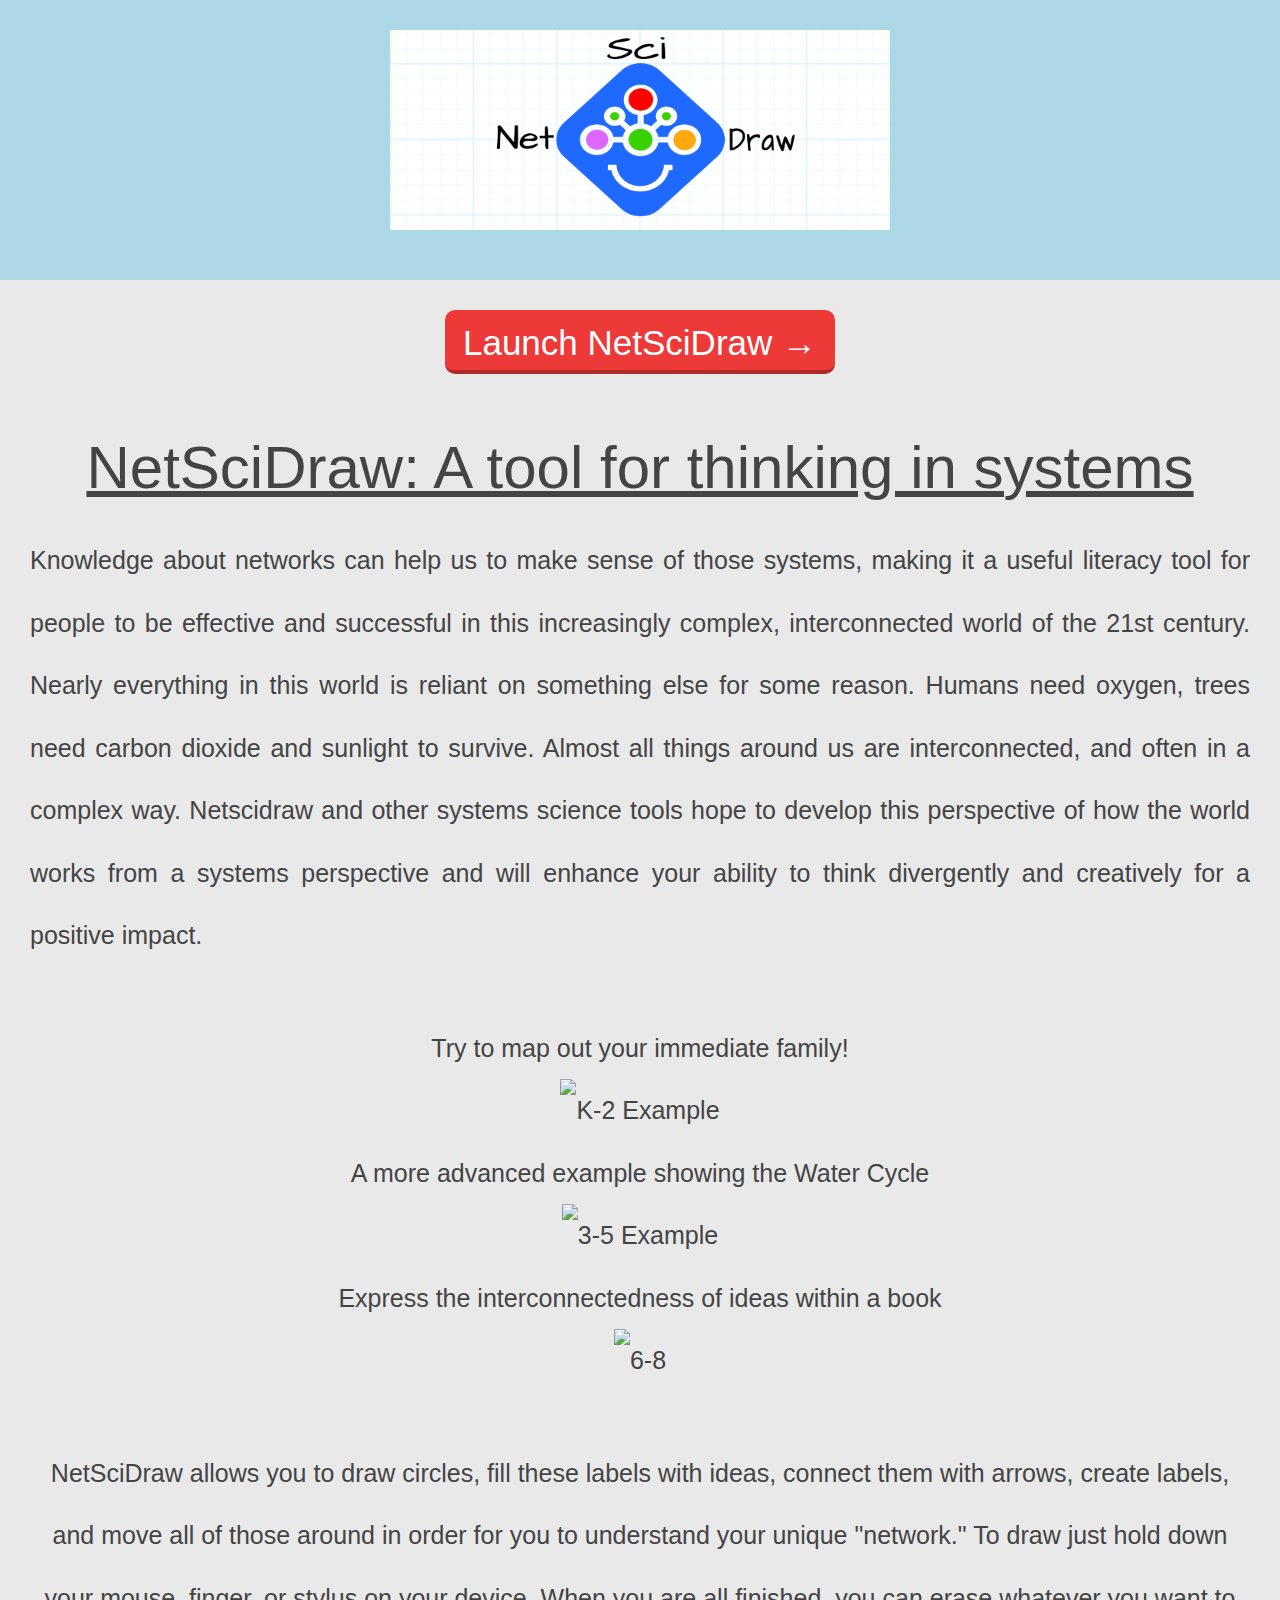
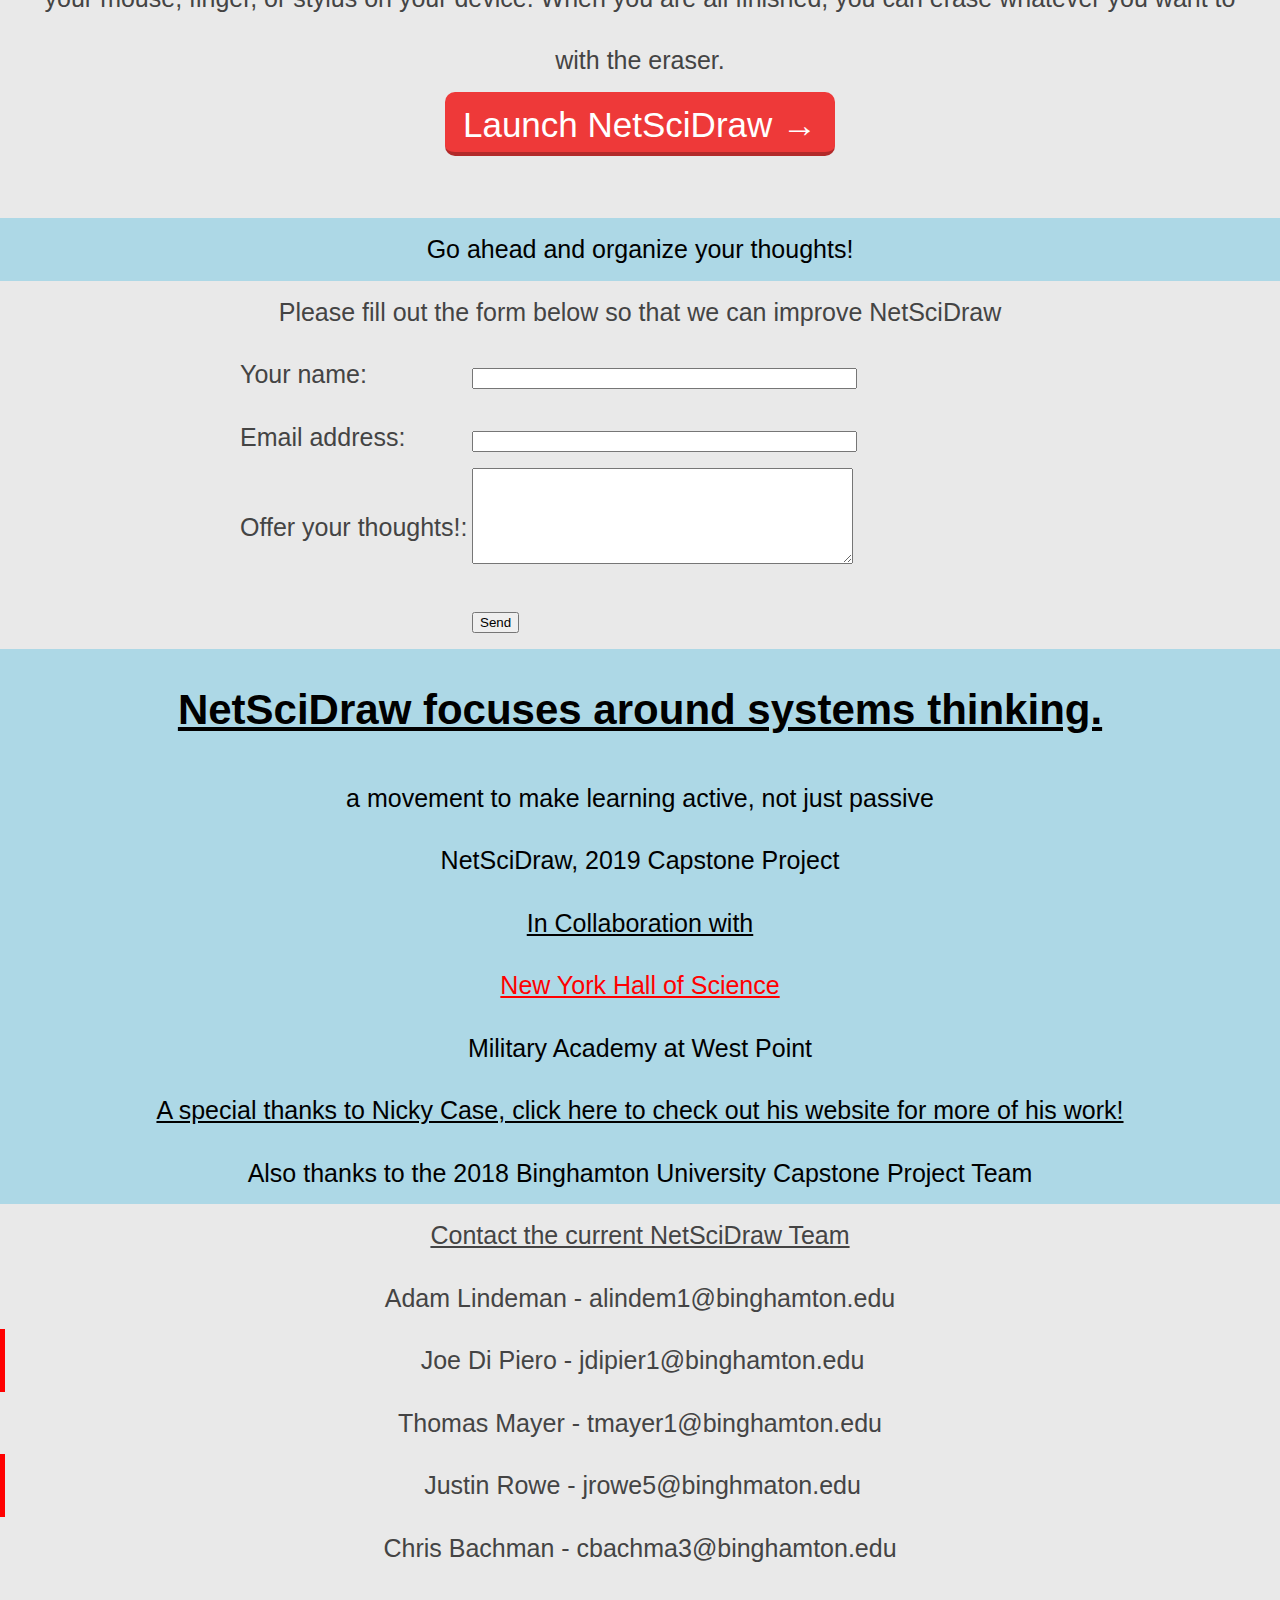
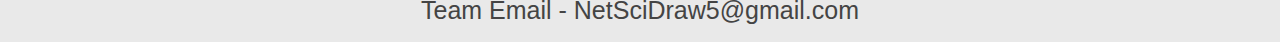
==== index.html @ 0e224150 "Duplicate" ====
<!doctype html>
<html>
<head>

    <meta content="text/html;charset=utf-8" http-equiv="Content-Type">

	<!-- Schema.org markup for Google+ -->
	<meta itemprop="name" content="NetsciDraw!">
	<meta itemprop="description" content="a tool for thinking in systems">

	<!-- Open Graph data -->
	<meta property="og:title" content="NetsciDraw">
	<meta property="og:type" content="website">
	<meta property="og:description" content="a tool for thinking in systems">

	<!-- Styles -->
	<link href="css/index.css" type="text/css" rel="stylesheet"/>

</head>
<body style="background:#e9e9e9
">

	<!-- SPLASH -->
	<div class="white section" id="splash" style="padding-top:30px; padding-bottom: 100px; font-size: 90px; text-align: center; line-height: normal">
			<img height="200" width="500" src="NSD.png" alt="Logo" class="center">
	<div class="white section" id="splash" style="padding-top:20px; font-size: 62px; text-align: center">
	</div>

	<!-- INFO -->
	
			<div class="feature-text" style="text-align:center">
				<div> 
			</div>
		</div>
	</div>


	<!-- CONCLUSION -->
	<div >
		
		</div>
		<div id="uses" class="content" style="margin-top:1.2em;">
			<a href="V3.1/index.html" id="final_button" class="cool_button">
			<div> Launch NetSciDraw &rarr;</div>
			</a>
			<br>
			
		<div style="font-size: 60px">
			<u>NetSciDraw: A tool for thinking in systems</u>
		</div>

		<div style="margin-top:1.2em; text-align: justify; margin-left: 30px; margin-right: 30px">
			Knowledge about networks can help us to make sense of those systems, making it a useful literacy tool for people to be effective and successful in this increasingly complex, interconnected world of the 21st century. Nearly everything in this world is reliant on something else for some reason. Humans need oxygen, trees need carbon dioxide and sunlight to survive. Almost all things around us are interconnected, and often in a complex way. Netscidraw and other systems science tools hope to develop this perspective of how the world works from a systems perspective and will enhance your ability to think divergently and creatively for a positive impact.
		</div>
		<div>

		<div class="content"; style="padding-top: 50px">
		<div> <b>Try to map out your immediate family! </div>
		<img class="resize" src="K-2 Example.jpg" alt="K-2 Example">
		<div> A more advanced example showing the Water Cycle </div>
		<img class="resize" src="3-5 Example.jpg" alt="3-5 Example">
		<div> Express the interconnectedness of ideas within a book  </b></div>
		<img class="resize" src="6-8 example.jpg" alt="6-8 ">
		</div>
		<div style="margin-top:2em; margin-left: 30px; margin-right: 30px">
			NetSciDraw allows you to draw circles, fill these labels with ideas, connect them with arrows, create labels, and move all of those around in order for you to understand your unique "network." To draw just hold down your mouse, finger, or stylus on your device. When you are all finished, you can erase whatever you want to with the eraser.
		</div>
			<a href="V3.1/index.html" id="final_button" class="cool_button">
				<div> Launch NetSciDraw &rarr;</div>
			</a>
			<br>
			<div class="dark-gray section" style="text-align: center">
			Go ahead and organize your thoughts!
		</div>
			<div>
			<div>
				Please fill out the form below so that we can improve NetSciDraw

			<form action="SurveyPHPfile.php" method="post"><center>
			<table width="800" border="0" cellspacing="0" cellpadding="0">
			<tr>
			<td width="29%"><b>Your name:<b></td>
			<td width="71%"><input name="name" type="text" id="name" size="45"></td>
			</tr>
			<tr>
			<td><b>Email address:<b></td>
			<td><input name="email" type="text" id="email" size="45"></td>
			</tr>
			<tr>
			<td><b>Offer your thoughts!:<b></td>
			<td><textarea name="comment" cols="45" rows="6" id="comment" class="dark-gray"></textarea></td>
			</tr>
			<tr>
			<td class="dark-gray"> </td>
			<th align="left" valign="top"><input type="submit" name="Submit" value="Send"></th>
			</tr>
			</table>
			</form></center>
			</div>
		</div>
	</div>

		<div class="dark-gray section" style="text-align: center">
		<div class="section" style="padding-top: 5px";>
			<div style="font-size:42px; font-weight:bold; color:#FF0000; margin:25px;">
			<a style="color:#000;padding-top: 0px; text-align: center" href="http://explorableexplanations.com/">NetSciDraw focuses around systems thinking.</a>
			</div>
		
			<div style="text-align:center;">a movement to make learning active, not just passive</div>
			<div class="section" style="text-align:center">
			NetSciDraw, 2019 Capstone Project
			</div>
			<div class="section" style="text-align:center">
			<u><b> In Collaboration with</b></u>
			<a href="https://nysci.org//" style="color: #FF0000; text-align:center">
			<br>
			<b>New York Hall of Science</b></a>
			<div class="section" style="text-align:center">
			Military Academy at West Point</div>
			<a href="http://ncase.me/" style="color: #000000; text-align:center">
			<b>A special thanks to Nicky Case, click here to check out his website for more of his work!
			</b></a>

			<div class="section" style="text-align:center">
			Also thanks to the 2018 Binghamton University Capstone Project Team
			</div>
</div>
	</div>	
		</div>
		<div class="content">
			<div class="content">
			<u>Contact the current NetSciDraw Team</u>
			<div>
			Adam Lindeman - alindem1@binghamton.edu
			<div class="verticalLine">
  			Joe Di Piero - jdipier1@binghamton.edu
			</div>      
			Thomas Mayer - tmayer1@binghamton.edu
			<div>
			<div class="verticalLine">
  			Justin Rowe - jrowe5@binghmaton.edu
			</div>  
			Chris Bachman - cbachma3@binghamton.edu
			<div>
			Team Email - NetSciDraw5@gmail.com	

		</div>

</script>
		</div>
	</div>

</body>
</html>
---- css/index.css ----
body{
	margin:0;
	background: #fff;

	font-family: Helvetica, Arial, sans-serif;
	font-weight: 100;

	color: #444;
	font-size: 25px;
	text-align: justify;

	line-height: 2.5em;

}
.
.section{
	padding: 30px;
	
}
.white.section{ background: #ADD8E6 }
.light-blue.section{ background: #000000; }
.dark-gray.section{ background: #ADD8E6; color: #000000; text-align: center; }


.section .content{
	width: 640px;
	margin-left: 20px;
	margin-right: 20px;
	margin-top: .5em; 
}
.verticalLine {
  border-left: thick solid #ff0000;
}
img.resize {
  width:1200px;
  height:550px;
}

.dark-gray .content, .black .content{
	font-size: 20px;
	line-height: 2em;
}

/**********

SPLASH

**********/

#splash{
	position: relative;
	padding:0;
	overflow:hidden;
	width:100%;
	height: 150px;
	padding-bottom: 75px;
}
#logo_container{
	
	width: 800px;
	height: 360px;

	position: absolute;
	margin: auto;
	top:0; left:0; right:0; bottom:0;

}
#logo_interactive{
	position: absolute;
    transform: scale(1.36,1.36);
    top: 65px;
    left: 165px;
}
#logo{
	position: absolute;
	top: 80px;
	width: 800px;
	height: 250px;s
	background-size: 100% 100%;
	pointer-events: none;
}



/**********

INFORMATION:
- a "why" statement
- three features

**********/




/**********

EXAMPLES:

**********/

.cool_button{
	text-decoration:none;
	display: block;	
}
.cool_button > div{

	border: 2px solid #999;
	color: #555;

	text-align: center;
	text-decoration: none;
	line-height: 25px;

	width: 490px;
	height: 20px;
	padding: 15px;
	border-radius: 10px;

	margin: 0 auto;
	margin-top: 0px;

	cursor: pointer;

	position: relative;
	top: 0;

	transition: all 0.1s ease-in-out;

}
.cool_button:hover > div{
	border-color: #ccc;
	color: #999;
	top: -2px;
}
.cool_button:active > div{
	border-color: #666;
	color: #333;
	top: 2px;
}
#start_blank{
	width:520px; 
	margin: 0 auto;
}
#splash_buttons{
	width: 280px;
	margin: 0 auto;
	overflow: hidden;
	padding: 5px 0;
}
.splash_button{
	width: 140px;
	font-size: 20px;
	float: left;
}
.splash_button > div{
	width: 100px;
	line-height: 22px;
}
#final_button{
	width:400px; 
	margin: 0 auto;
}
#final_button > div{
	background: #ee3939;
	color: #fff;

	font-size: 35px;
	line-height: 35px;
	width: 360px;
	height: 30px;

	border:none;
	border-bottom: 4px solid rgba(0,0,0,0.25);
}
#final_button:hover > div{
	background: #ff4f4f;
	color: #fff;
}
#final_button:active > div{
	background: #aa1616;
	color: #fff;
}

/**********

CONCLUSION:

**********/

#uses{
	overflow: hidden;
	text-align: center;
}
#uses > img{
	width:120px;
}
#uses > img:nth-child(n+2){
	margin-left: 9px;
}

/**********

CREDITS:

**********/

.dark-gray a{
	color: hsl(2,40%,100%);
}
.dark-gray a:hover{
	color: hsl(0,80%,70%);
}

#sharing{
	text-align: center;
}

ul.share-buttons{
	display: inline-block;
	list-style: none;
	padding: 0;
}
ul.share-buttons li{
	display: inline;
	margin-right: -6px;
}
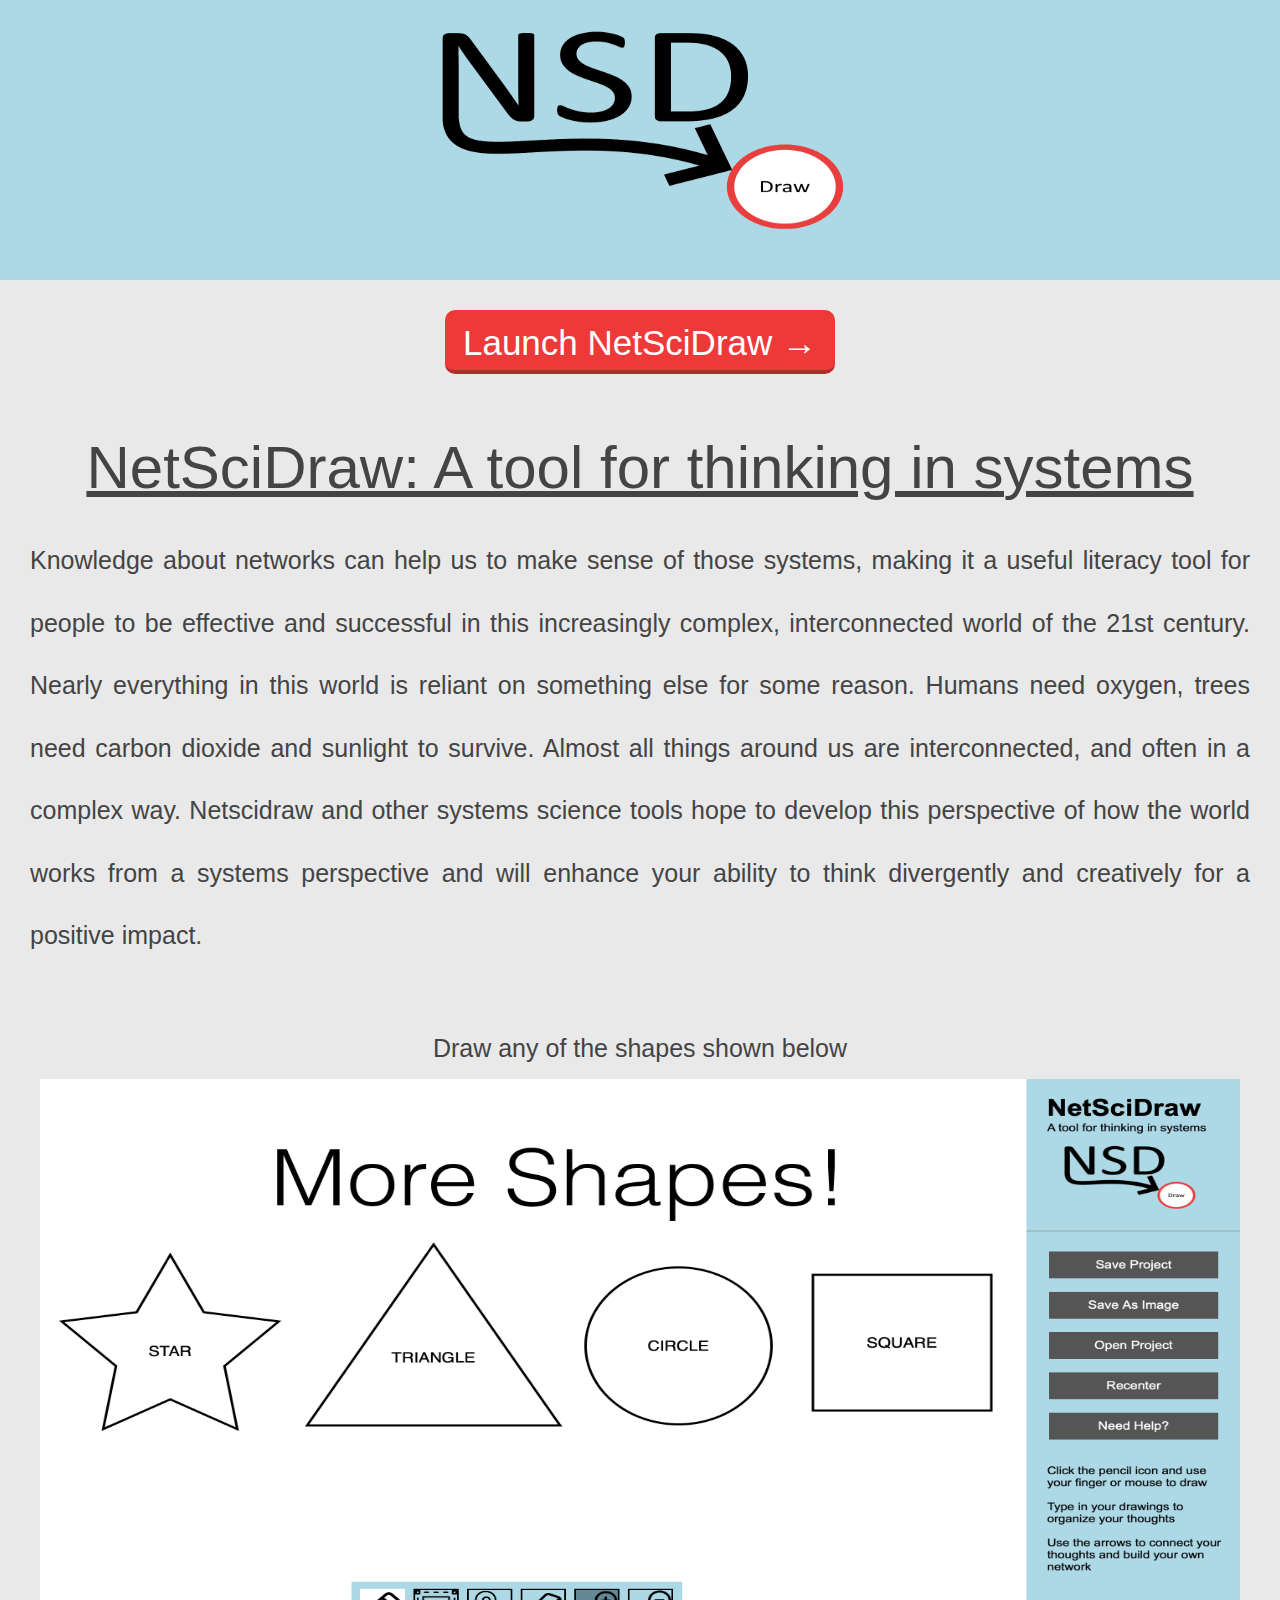
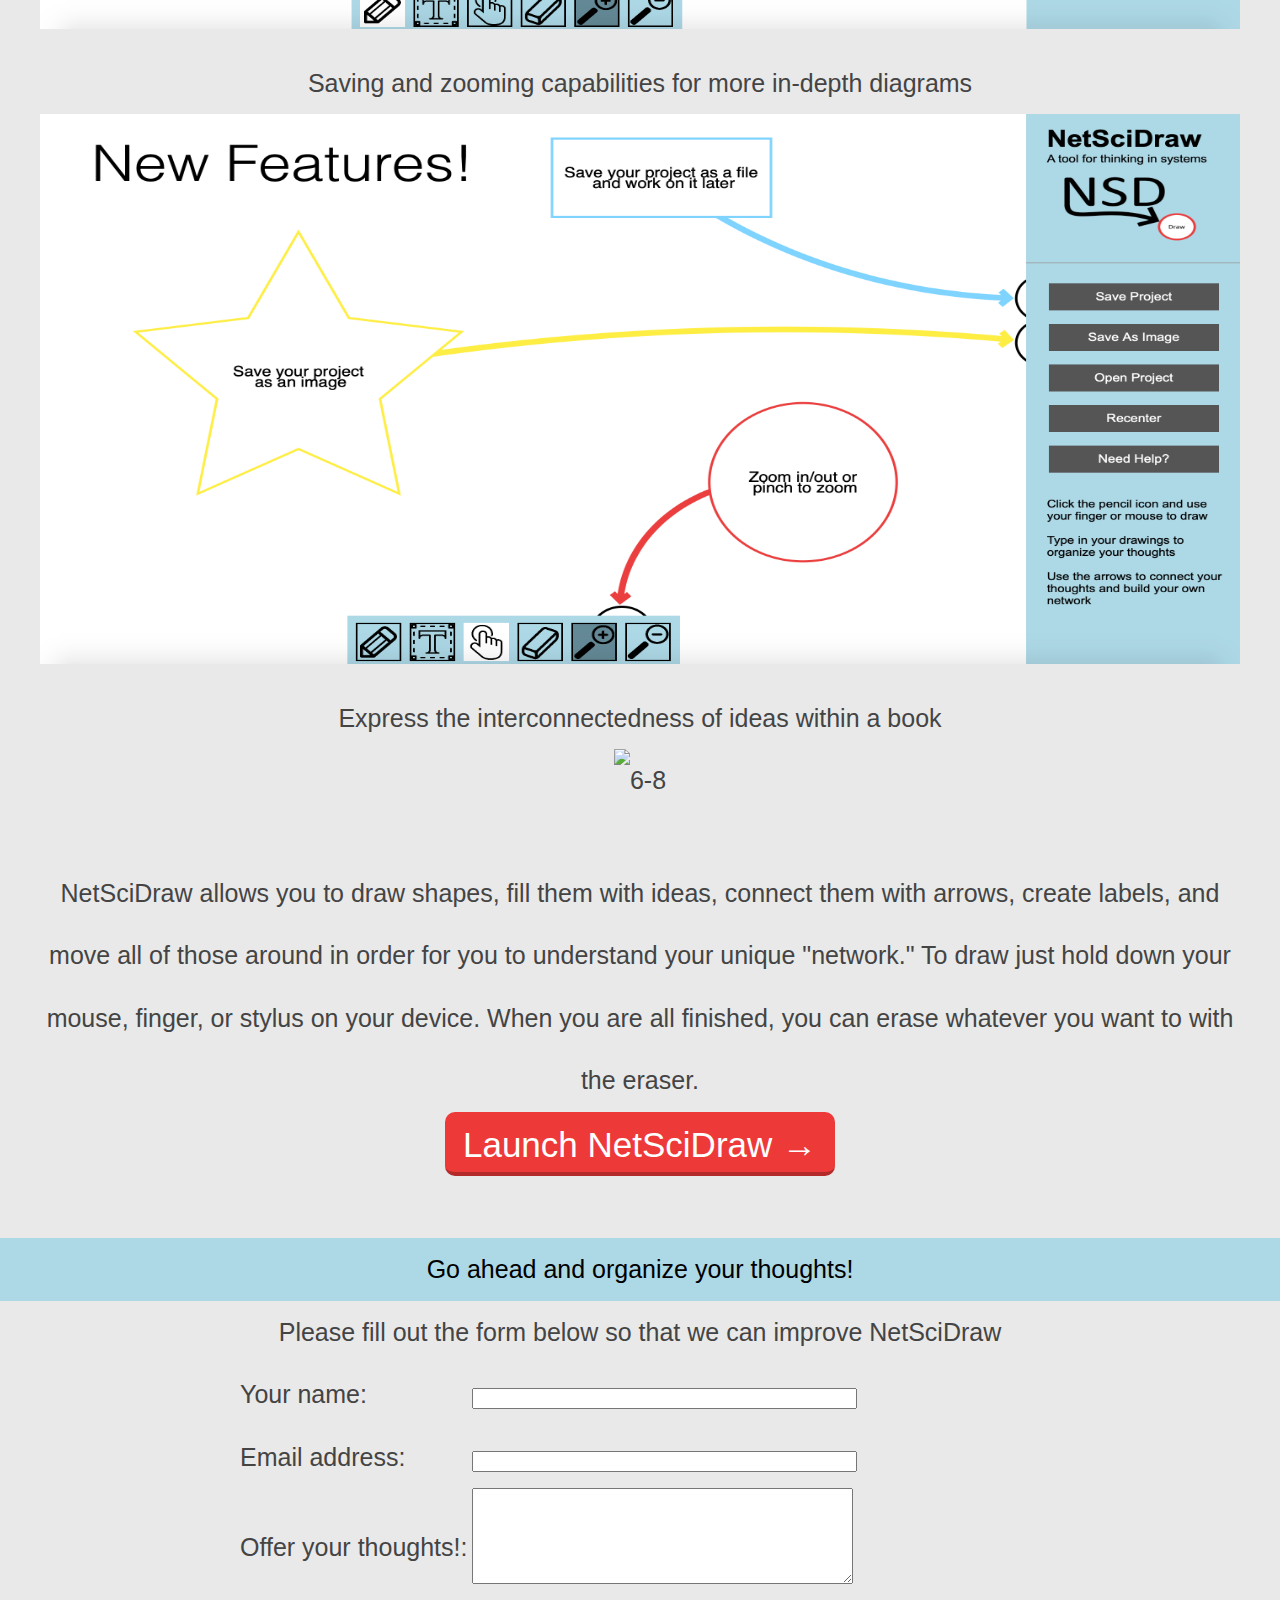
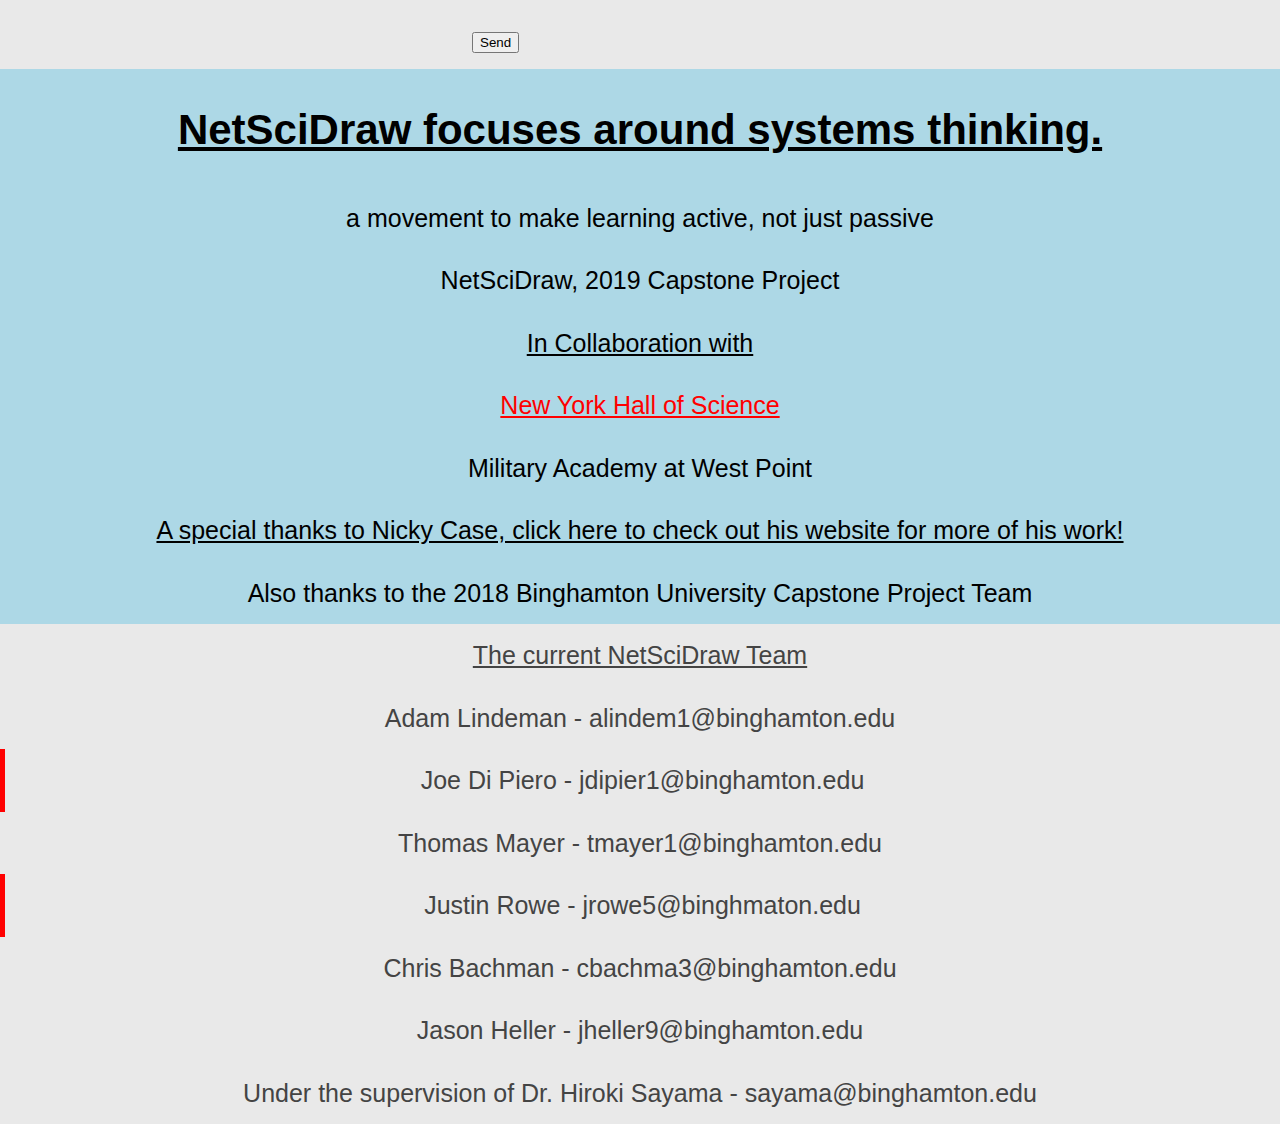
==== commit 94429245: "new homepage images/tutorialvid" ====
--- a/index.html
+++ b/index.html
@@ -55,15 +55,15 @@
 		<div>
 
 		<div class="content"; style="padding-top: 50px">
-		<div> <b>Try to map out your immediate family! </div>
-		<img class="resize" src="K-2 Example.jpg" alt="K-2 Example">
-		<div> A more advanced example showing the Water Cycle </div>
-		<img class="resize" src="3-5 Example.jpg" alt="3-5 Example">
+		<div> <b>Draw any of the shapes shown below</div>
+		<img class="resize" src="moreshapes.png" alt="moreshapes">
+		<div> Saving and zooming capabilities for more in-depth diagrams</div>
+		<img class="resize" src="newfeatures.png" alt="newfeatures">
 		<div> Express the interconnectedness of ideas within a book  </b></div>
 		<img class="resize" src="6-8 example.jpg" alt="6-8 ">
 		</div>
 		<div style="margin-top:2em; margin-left: 30px; margin-right: 30px">
-			NetSciDraw allows you to draw circles, fill these labels with ideas, connect them with arrows, create labels, and move all of those around in order for you to understand your unique "network." To draw just hold down your mouse, finger, or stylus on your device. When you are all finished, you can erase whatever you want to with the eraser.
+			NetSciDraw allows you to draw shapes, fill them with ideas, connect them with arrows, create labels, and move all of those around in order for you to understand your unique "network." To draw just hold down your mouse, finger, or stylus on your device. When you are all finished, you can erase whatever you want to with the eraser.
 		</div>
 			<a href="V3.1/index.html" id="final_button" class="cool_button">
 				<div> Launch NetSciDraw &rarr;</div>
@@ -129,7 +129,7 @@
 		</div>
 		<div class="content">
 			<div class="content">
-			<u>Contact the current NetSciDraw Team</u>
+			<u>The current NetSciDraw Team</u>
 			<div>
 			Adam Lindeman - alindem1@binghamton.edu
 			<div class="verticalLine">
@@ -142,8 +142,9 @@
 			</div>  
 			Chris Bachman - cbachma3@binghamton.edu
 			<div>
-			Team Email - NetSciDraw5@gmail.com	
-
+			Jason Heller - jheller9@binghamton.edu
+			<div>
+			Under the supervision of Dr. Hiroki Sayama - sayama@binghamton.edu
 		</div>
 
 </script>
--- a/css/index.css
+++ b/css/index.css
@@ -76,7 +76,7 @@
 	top: 80px;
 	width: 800px;
 	height: 250px;s
-	background-size: 100% 100%;
+	background-size: 100%;
 	pointer-events: none;
 }
 
